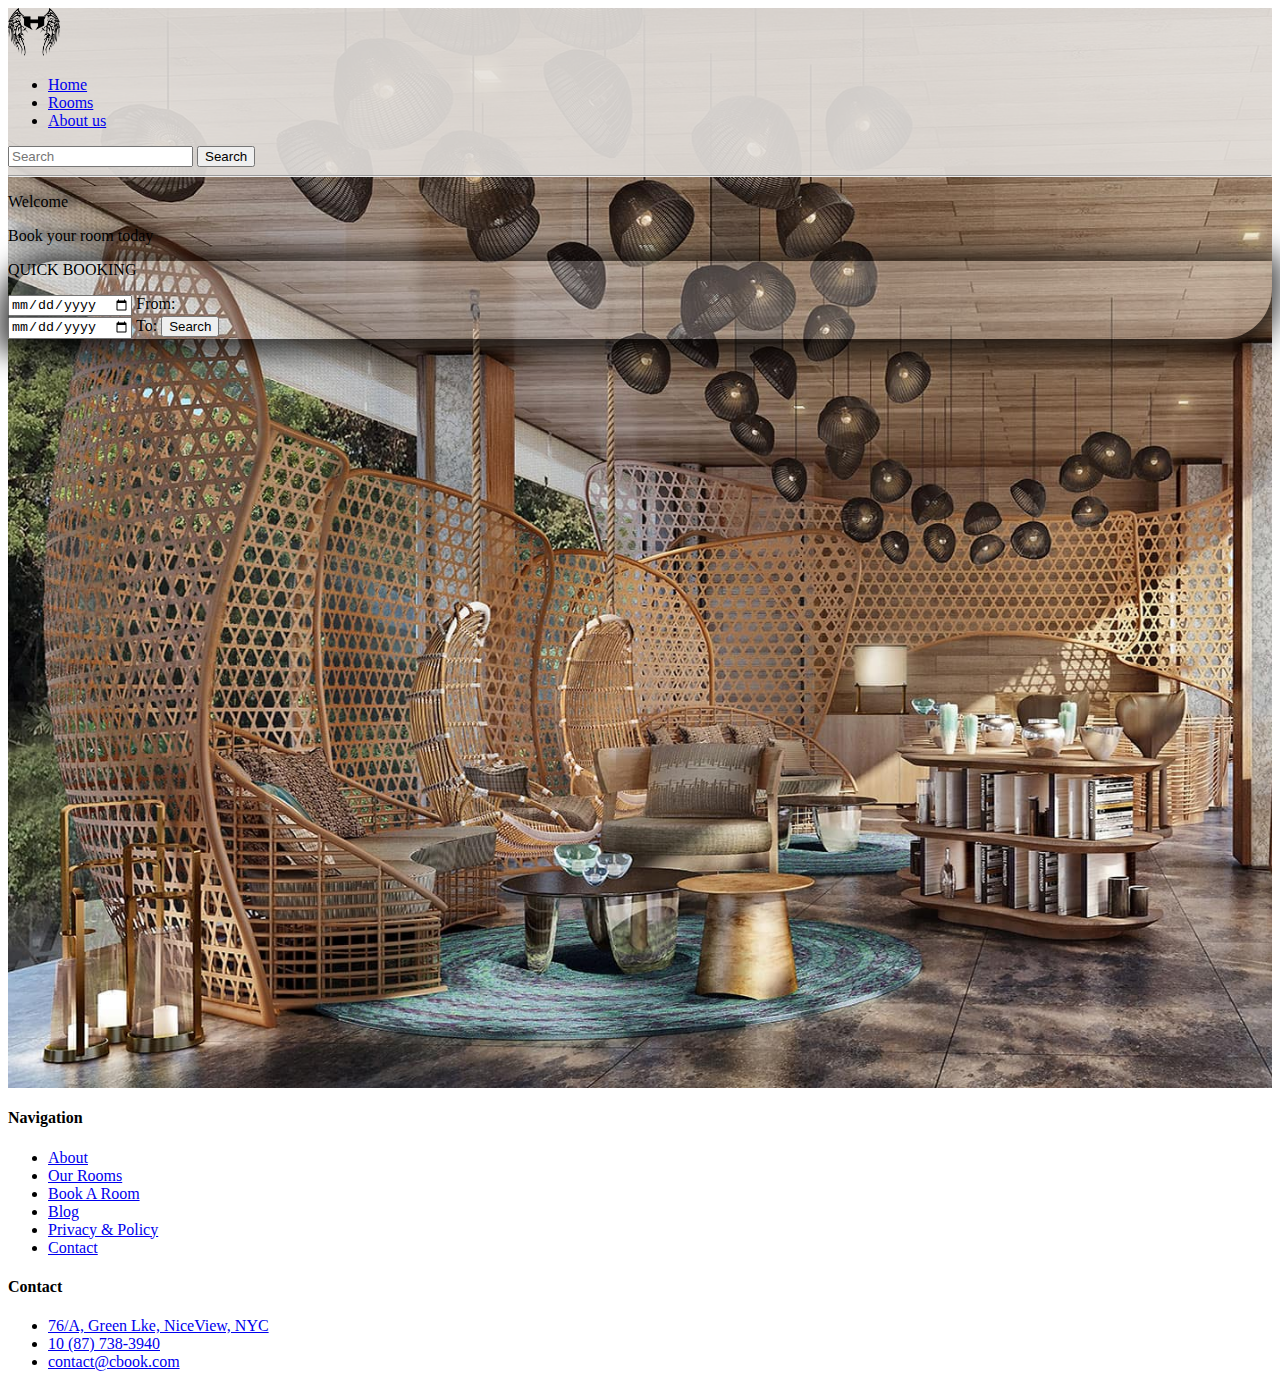
==== HOTEL/index.html @ 1775263b "Add files via upload" ====
<!DOCTYPE html>
<html lang="en">
<head>
    <meta charset="UTF-8">
    <meta http-equiv="X-UA-Compatible" content="IE=edge">
    <meta name="viewport" content="width=device-width, initial-scale=1.0">
    <link href="https://cdn.jsdelivr.net/npm/bootstrap@5.0.0-beta3/dist/css/bootstrap.min.css" rel="stylesheet" integrity="sha384-eOJMYsd53ii+scO/bJGFsiCZc+5NDVN2yr8+0RDqr0Ql0h+rP48ckxlpbzKgwra6" crossorigin="anonymous">
    <link rel="stylesheet" href="css/book.css">
    <title>Document</title>
</head>
<body>
    <header class="bg position-relative w-auto">
    <nav id="nag" class="navbar sticky-top navbar-expand-lg navbar-light shadow rounded ">
        <div class="container-fluid">
          <a href="index.html"class="navbar-brand">
            <img src="images/HH.png"class="first-image bg-light-50 mx-5" alt="this is an image">
          </a>
          <div class="collapse navbar-collapse font" id="navbarSupportedContent">
            <ul class="navbar-nav me-auto mb-3 mb-lg-0 h4">
              <li class="nav-item">
                <a class="nav-link active" aria-current="page" href="index.html">Home</a>
              </li>
              <li class="nav-item">
                <a class="nav-link " href="rooms.php" name="Rooms">Rooms</a>
              </li>
              <li class="nav-item">
                <a class="nav-link " href="#">About us</a>
              </li>
            </ul>
            <form id=form1 class="d-flex">
              <input id="search" class="form-control me-2" type="text" name="search" placeholder="Search" >
              <button class="btn btn-outline-success" type="submit">Search</button>
            </form>
          </div>
        </div>
        <hr class="text-white">
      </nav>
      <div class="container-fluid">
        <div class="row px-5 mt-5 pt-5">
            <div class="col-md display-2 fw-bolder text-white text-center p-5 font " style="text-shadow: 10px -2px 8px #000;">
                <p>Welcome</p>
                <p>Book your room today</p>
              </div>
              <div id="fm" class="col-md-5 p-5">
                <form id="form" action="rooms.php" method="POST">
                <p class="fw-bold display-6 fst-italic">QUICK BOOKING</p>
                <div  class="form-floating w-50">
                  <input type="date" class="form-control" id="date1" name="date1" required>
                  <label for="floatingInputValue1">From:</label>
                </div>
                <div class="form-floating w-50 mt-2" >
                  <input type="date" class="form-control" id="date2" name="date2" required>
                  <label for="floatingInputValue2">To:</label>
                  <input class="btn btn-primary mt-3 px-4 " type="submit" name="search" onclick="search_rooms()" value="Search">
                </div>
              </form>
              </div>
            </div>
      </div>
    </header>
    <footer class="row bg-dark mt-5 justify-content-center align-items-center font">
      <div class="col-md-4 text-white px-5 pt-5 ">
      <h4>Navigation</h4>
      <ul class="list-unstyled ">
      <li><a href="#" class="link-light text-decoration-none ">About</a></li>
      <li><a href="#" class="link-light text-decoration-none">Our Rooms</a></li>
      <li><a href="#" class="link-light text-decoration-none">Book A Room</a></li>
      <li><a href="#" class="link-light text-decoration-none">Blog</a></li>
      <li><a href="#" class="link-light text-decoration-none">Privacy &amp; Policy</a></li>
      <li><a href="#" class="link-light text-decoration-none">Contact</a></li>
      </ul>
      </div>
      <div class="col-md-4 text-white p-5 ">
      <h4>Contact</h4>
      <ul class="list-unstyled">
      <li><a href="#" class="link-light text-decoration-none">76/A, Green Lke, NiceView, NYC</a></li>
      <li class="number"><a href="#" class="link-light text-decoration-none">10 (87) 738-3940</a></li>
      <li><a href="#" class="link-light text-decoration-none">contact@cbook.com</a></li>
      </ul>
      </footer>
      <script src="book.js" ></script>
</body>
</html>
---- HOTEL/css/book.css ----
.bg{
    background-image: url('../images/2.jpg');
    height: 120vh;
    background-size: cover;
}
#bground{
    background-image: url('../images/gray.jpg');
    background-size: cover;
}
#nag{
    background-color:rgba(228, 225, 222, 0.9);
}
#fm{
    background: rgba(255, 255, 255, 0.212);
    box-shadow: -1px 4px 28px 10px rgba(0,0,0,0.75);
    text-shadow: 2px 2px 5px rgb(255, 255, 255);
    border-radius: 50px 0px ;
}
body{
    overflow-x: hidden;
}
.font{
    font-family: Herr Von Muellerhoff;
}
.first-image{
    max-width: 100%;
    max-height: 3rem;
}
.bground::after{
    content:'';
	position:absolute;
	top:0;
	left:0;
	width:100%;
	height:100%;
	z-index: 1;
	background-color:rgba(0, 0, 0, 0.534);
	box-shadow:inset 100px 100px 500px #000 ,inset -100px -100px 500px #000;
}
.content{
    top: 50%;
    left: 50%;
    z-index: 2;
    text-align: center;
    padding: 4% 4%;
    max-width: 500px;
    transform: translate(-50%,-50%);
    background: rgba(255, 255, 255, 0.397);
    box-shadow: -1px 4px 28px 0px rgba(0,0,0,0.75);
    text-shadow: 2px 2px 5px rgb(255, 255, 255);
    overflow: hidden;
  }
.hide{
    display: none;
}
.room-image{
    width: 100%;
    max-height: 500px;
    min-height: 300px;
    object-fit: cover;
}
.room-info{
    padding-left: 4rem;
    text-shadow: 2px 2px 5px #000;
    font-size: 27px;
    margin-bottom: 1rem;
    width: 100%;
}
@media(max-width:768px){
	.content{ 
       width: 90%;
       font-size:80% ;
	}
}
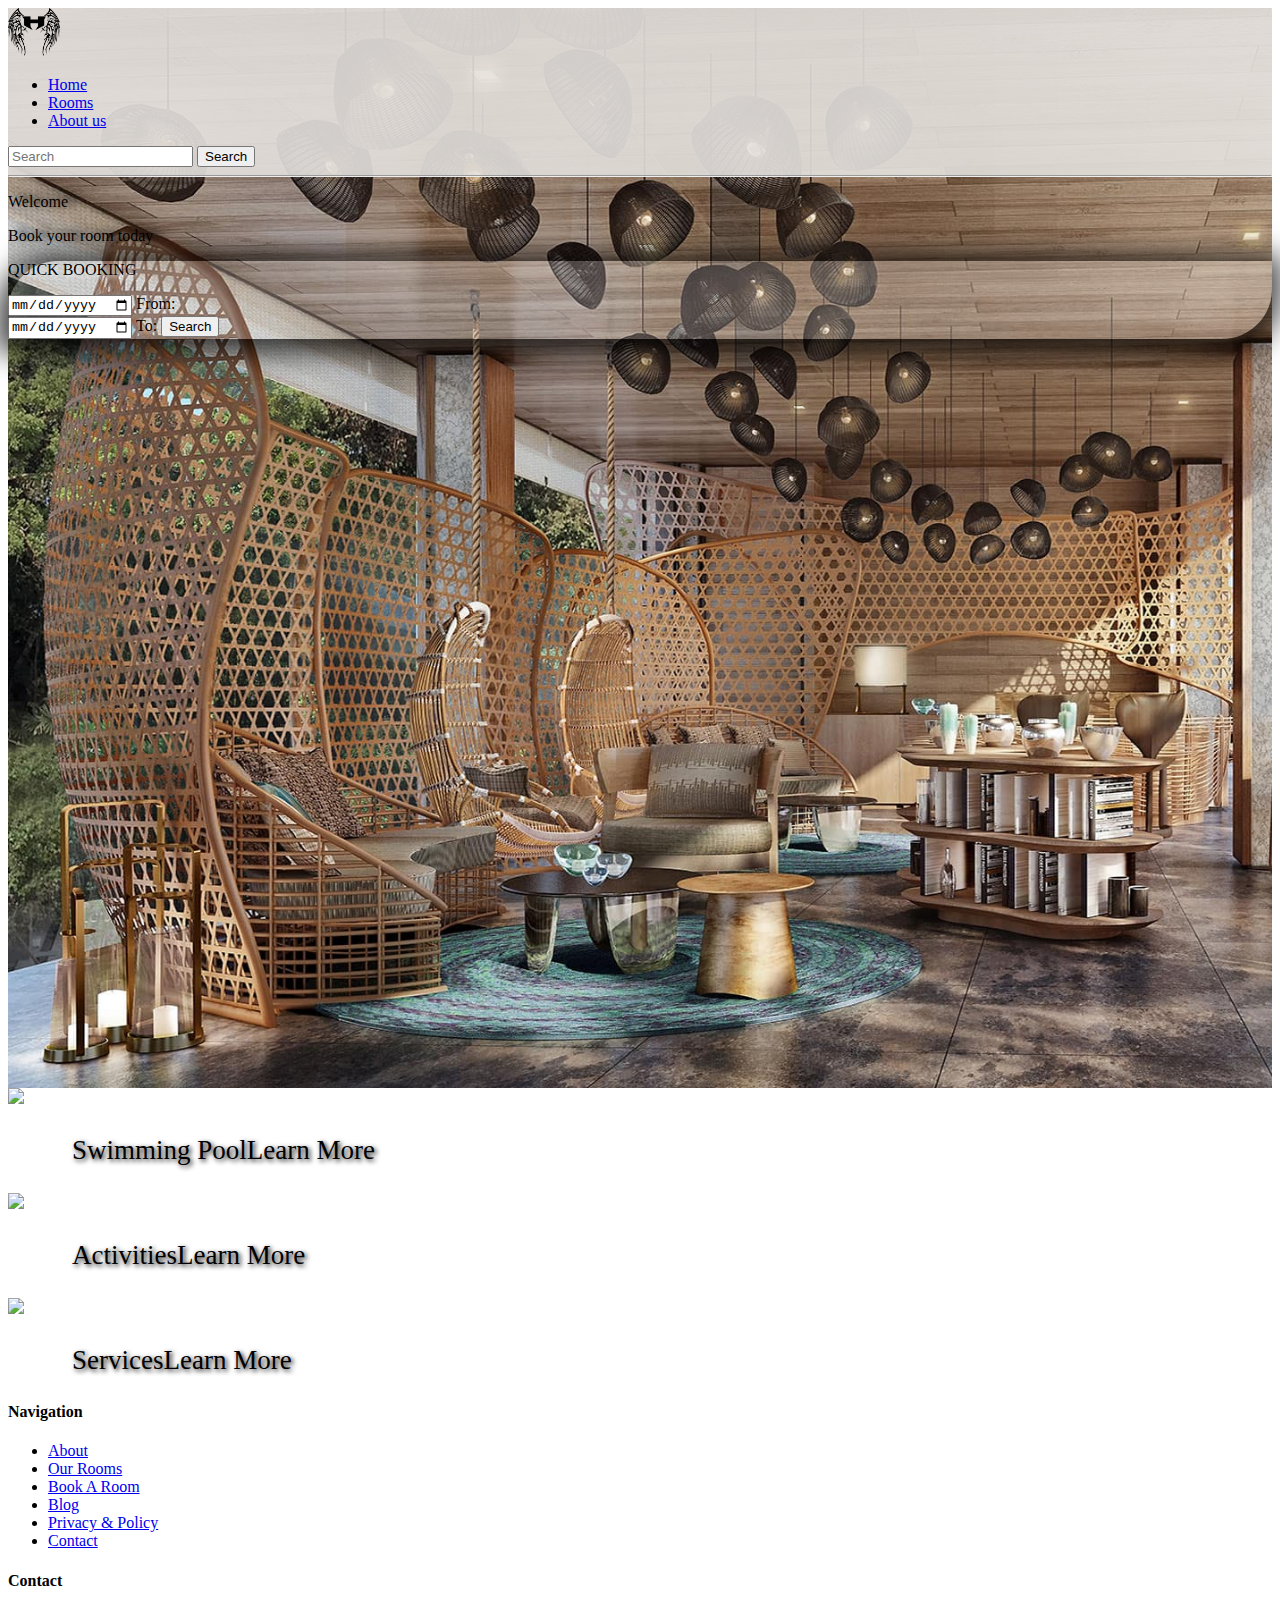
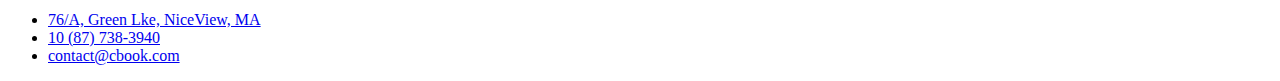
==== commit 129c1045: "Add files via upload" ====
--- a/HOTEL/index.html
+++ b/HOTEL/index.html
@@ -1,83 +1,112 @@
 <!DOCTYPE html>
 <html lang="en">
+
 <head>
-    <meta charset="UTF-8">
-    <meta http-equiv="X-UA-Compatible" content="IE=edge">
-    <meta name="viewport" content="width=device-width, initial-scale=1.0">
-    <link href="https://cdn.jsdelivr.net/npm/bootstrap@5.0.0-beta3/dist/css/bootstrap.min.css" rel="stylesheet" integrity="sha384-eOJMYsd53ii+scO/bJGFsiCZc+5NDVN2yr8+0RDqr0Ql0h+rP48ckxlpbzKgwra6" crossorigin="anonymous">
-    <link rel="stylesheet" href="css/book.css">
-    <title>Document</title>
+  <meta charset="UTF-8">
+  <meta http-equiv="X-UA-Compatible" content="IE=edge">
+  <meta name="viewport" content="width=device-width, initial-scale=1.0">
+  <link href="https://cdn.jsdelivr.net/npm/bootstrap@5.0.0-beta3/dist/css/bootstrap.min.css" rel="stylesheet"
+    integrity="sha384-eOJMYsd53ii+scO/bJGFsiCZc+5NDVN2yr8+0RDqr0Ql0h+rP48ckxlpbzKgwra6" crossorigin="anonymous">
+  <link rel="stylesheet" href="css/book.css">
+  <title>Document</title>
 </head>
+
 <body>
-    <header class="bg position-relative w-auto">
+  <header class="bg position-relative w-auto">
     <nav id="nag" class="navbar sticky-top navbar-expand-lg navbar-light shadow rounded ">
-        <div class="container-fluid">
-          <a href="index.html"class="navbar-brand">
-            <img src="images/HH.png"class="first-image bg-light-50 mx-5" alt="this is an image">
-          </a>
-          <div class="collapse navbar-collapse font" id="navbarSupportedContent">
-            <ul class="navbar-nav me-auto mb-3 mb-lg-0 h4">
-              <li class="nav-item">
-                <a class="nav-link active" aria-current="page" href="index.html">Home</a>
-              </li>
-              <li class="nav-item">
-                <a class="nav-link " href="rooms.php" name="Rooms">Rooms</a>
-              </li>
-              <li class="nav-item">
-                <a class="nav-link " href="#">About us</a>
-              </li>
-            </ul>
-            <form id=form1 class="d-flex">
-              <input id="search" class="form-control me-2" type="text" name="search" placeholder="Search" >
-              <button class="btn btn-outline-success" type="submit">Search</button>
-            </form>
-          </div>
+      <div class="container-fluid">
+        <a href="index.html" class="navbar-brand">
+          <img src="images/HH.png" class="first-image bg-light-50 mx-5" alt="this is an image">
+        </a>
+        <div class="collapse navbar-collapse font" id="navbarSupportedContent">
+          <ul class="navbar-nav me-auto mb-3 mb-lg-0 h4">
+            <li class="nav-item">
+              <a class="nav-link active" aria-current="page" href="index.html">Home</a>
+            </li>
+            <li class="nav-item">
+              <a class="nav-link " href="rooms.php" name="Rooms">Rooms</a>
+            </li>
+            <li class="nav-item">
+              <a class="nav-link " href="#">About us</a>
+            </li>
+          </ul>
+          <form id=form1 class="d-flex">
+            <input id="search" class="form-control me-2" type="text" name="search" placeholder="Search">
+            <button class="btn btn-outline-success" type="submit">Search</button>
+          </form>
         </div>
-        <hr class="text-white">
-      </nav>
-      <div class="container-fluid">
-        <div class="row px-5 mt-5 pt-5">
-            <div class="col-md display-2 fw-bolder text-white text-center p-5 font " style="text-shadow: 10px -2px 8px #000;">
-                <p>Welcome</p>
-                <p>Book your room today</p>
-              </div>
-              <div id="fm" class="col-md-5 p-5">
-                <form id="form" action="rooms.php" method="POST">
-                <p class="fw-bold display-6 fst-italic">QUICK BOOKING</p>
-                <div  class="form-floating w-50">
-                  <input type="date" class="form-control" id="date1" name="date1" required>
-                  <label for="floatingInputValue1">From:</label>
-                </div>
-                <div class="form-floating w-50 mt-2" >
-                  <input type="date" class="form-control" id="date2" name="date2" required>
-                  <label for="floatingInputValue2">To:</label>
-                  <input class="btn btn-primary mt-3 px-4 " type="submit" name="search" onclick="search_rooms()" value="Search">
-                </div>
-              </form>
-              </div>
+      </div>
+      <hr class="text-white">
+    </nav>
+    <div class="container-fluid">
+      <div class="row px-5 mt-5 pt-5">
+        <div class="col-md display-2 fw-bolder text-white text-center p-5 font "
+          style="text-shadow: 10px -2px 8px #000;">
+          <p>Welcome</p>
+          <p>Book your room today</p>
+        </div>
+        <div id="fm" class="col-md-5 p-5 align-self-center">
+          <form id="form" action="rooms.php" method="POST">
+            <p class="fw-bold display-6 fst-italic">QUICK BOOKING</p>
+            <div class="form-floating date">
+              <input type="date" class="form-control" id="date1" name="date1" required>
+              <label for="floatingInputValue1">From:</label>
             </div>
+            <div class="form-floating date mt-2">
+              <input type="date" class="form-control" id="date2" name="date2" required>
+              <label for="floatingInputValue2">To:</label>
+              <input class="btn btn-primary mt-3 px-4 " type="submit" name="search" onclick="search_rooms()"
+                value="Search">
+            </div>
+          </form>
+        </div>
       </div>
-    </header>
-    <footer class="row bg-dark mt-5 justify-content-center align-items-center font">
-      <div class="col-md-4 text-white px-5 pt-5 ">
+    </div>
+  </header>
+  <footer class="row bg-dark justify-content-center align-items-center ">
+    <div class="row g-3 container px-4 py-5  ">
+      <div class="col-xl-4 col-lg-4 col-md-6 col-sm-6 position-relative img">
+        <img src="images/swimming-pool.jpg" class="image">
+        <div class=" room-info font position-absolute bottom-0 start-0 text-white ">
+          <p>Swimming Pool<span class="btn arrow p-2 ms-2">Learn More</span></p>
+        </div>
+      </div>
+      <div class="col-xl-4 col-lg-4 col-md-6 col-sm-6 position-relative img">
+        <img src="images/Activities.jpg" class="image">
+        <div class="room-info font position-absolute bottom-0 start-0 text-white ">
+          <p>Activities<span class="btn arrow p-2 ms-2">Learn More</span></p>
+        </div>
+      </div>
+      <div class="col-xl-4 col-lg-4 col-md-12 col-sm-6 position-relative img">
+        <img src="images/Services.jpg" class="image">
+        <div class="room-info font position-absolute bottom-0 start-0 text-white ">
+          <p>Services<span class="btn arrow p-2 ms-2">Learn More</span></p>
+        </div>
+      </div>
+    </div>
+    <div class="row justify-content-center font mt-5">
+    <div class="col-md-4 text-white px-5 pt-2 ">
       <h4>Navigation</h4>
       <ul class="list-unstyled ">
-      <li><a href="#" class="link-light text-decoration-none ">About</a></li>
-      <li><a href="#" class="link-light text-decoration-none">Our Rooms</a></li>
-      <li><a href="#" class="link-light text-decoration-none">Book A Room</a></li>
-      <li><a href="#" class="link-light text-decoration-none">Blog</a></li>
-      <li><a href="#" class="link-light text-decoration-none">Privacy &amp; Policy</a></li>
-      <li><a href="#" class="link-light text-decoration-none">Contact</a></li>
+        <li><a href="#" class="link-light text-decoration-none ">About</a></li>
+        <li><a href="#" class="link-light text-decoration-none">Our Rooms</a></li>
+        <li><a href="#" class="link-light text-decoration-none">Book A Room</a></li>
+        <li><a href="#" class="link-light text-decoration-none">Blog</a></li>
+        <li><a href="#" class="link-light text-decoration-none">Privacy &amp; Policy</a></li>
+        <li><a href="#" class="link-light text-decoration-none">Contact</a></li>
+      </ul>
+    </div>
+    <div class="col-md-4 text-white p-5 ">
+      <h4>Contact</h4>
+      <ul class="list-unstyled">
+        <li><a href="#" class="link-light text-decoration-none">76/A, Green Lke, NiceView, MA</a></li>
+        <li class="number"><a href="#" class="link-light text-decoration-none">10 (87) 738-3940</a></li>
+        <li><a href="#" class="link-light text-decoration-none">contact@cbook.com</a></li>
       </ul>
       </div>
-      <div class="col-md-4 text-white p-5 ">
-      <h4>Contact</h4>
-      <ul class="list-unstyled">
-      <li><a href="#" class="link-light text-decoration-none">76/A, Green Lke, NiceView, NYC</a></li>
-      <li class="number"><a href="#" class="link-light text-decoration-none">10 (87) 738-3940</a></li>
-      <li><a href="#" class="link-light text-decoration-none">contact@cbook.com</a></li>
-      </ul>
-      </footer>
-      <script src="book.js" ></script>
+      </div>
+  </footer>
+  <script src="book.js"></script>
 </body>
+
 </html>